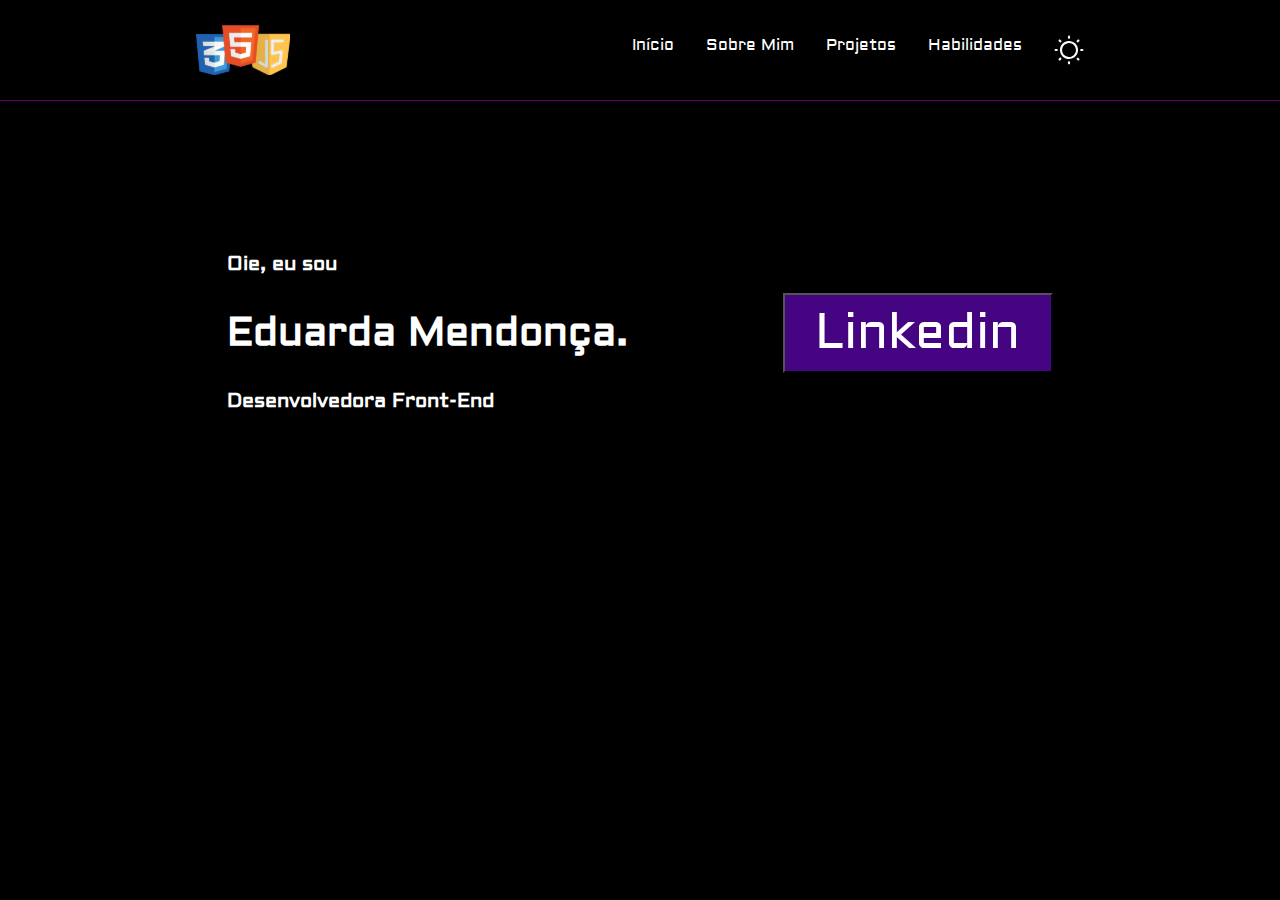
==== Portfólio/index.html @ 211b94f9 "Add files via upload" ====
<!DOCTYPE html>
<html lang="pt-BR">

<head>
    <meta charset="UTF-8">
    <meta name="viewport" content="width=device-width, initial-scale=1.0">
    <meta name="description" content="Oie, eu sou Eduarda Mendonça. Desenvolvedora Front-End e sou apaixonada por progrmação, amo essa área que podemos criar tudo o que quisermos. 
    Meu primeiro contato com ela foi atravéz do meu primeiro curso em 2018 sobre linguagem C, mas só comecei a me aprofundar no assunto em 2021, quando iniciei o curso técnino sobre análise e desenvolvimento de sistemas.">
    <title>Portfólio - Eduarda Mendonça</title>
</head>

<body>
    <header class="header">
        <img class="header-img-logo" src="logo.svg" alt="Logo">
        <nav class="header-nav">
            <a class="header-nav-a">Início</a>
            <a class="header-nav-a">Sobre Mim</a>
            <a class="header-nav-a">Projetos</a>
            <a class="header-nav-a">Habilidades</a>
            <img class="header-nav-img-modo-claro" src="sol.svg" alt="Clique aqui para obter o modo claro">
            <link rel="stylesheet" type="text/css" href="style.css">
        </nav>
    </header>

    <main class="main">
        <div class="main-div">
            <h2 class="main-div-h2">Oie, eu sou</h2>
            <h1 class="main-div-h1"><strong>Eduarda Mendonça.</strong></h1>
            <h2 class="main-div-h2">Desenvolvedora Front-End</h2>
        </div>
        <div>
            <button class="main-button">Linkedin</button>
        </div>
    </main>

    <footer class="footer">
        <h3 class="footer-h3">Contato</h3>
        <h4 class="footer-h4">email: eduarda04m@gmail.com</h4>
    </footer>
</body>

</html>
---- Portfólio/style.css ----
@import url('https://fonts.googleapis.com/css2?family=Aldrich&display=swap');

*{
    margin: 0;
    padding: 0;
    box-sizing: border-box;
    text-decoration: none;
}

body{
    font-size: 100%;
    background: #000000;
    box-shadow: 0px 4px 4px rgba(0, 0, 0, 0.25);
}

.header{
    display: flex;
    flex-direction: row; /*direção em linha*/ 
    align-items: center;
    justify-content: space-around; /*espaço entre os itens*/
    padding: 25px; /*espaço dos itens para o topo da página*/
}

.header-img-logo{
    height: 50px;
}

.header-nav-img-modo-claro{
    height: 30px;
}

.header-nav{
    display: flex;
    gap: 32px;
}

.header-nav-a{
    font-family: 'Aldrich', sans-serif;
    color: #FFFFFF;
    font-weight: 400;
}

.main{
    margin-bottom: 48px;
    border-top: 0.4px solid #6A006C;
}

.main{
    display: flex;
    flex-direction: row;
    align-items: center;
    justify-content: space-around;
    align-content: center;
    font-family: 'Aldrich', sans-serif;
    padding: 150px;
    font-weight: 400px;
    color: #FFFFFF; 
}

.main-div{
    display: flex;
    flex-direction: column;
    gap: 30px;
}

.main-div-h1{
    font-size: 40px;
}

.main-div-h2{
    font-size: 20px;
}

.main-button{
    background-color: #450482;
    width: 270px;
    height: 80px;
    font-size: 50px;
    font-family: 'Aldrich', sans-serif;
    font-weight: 400px;
    color: #FFFFFF; 
}
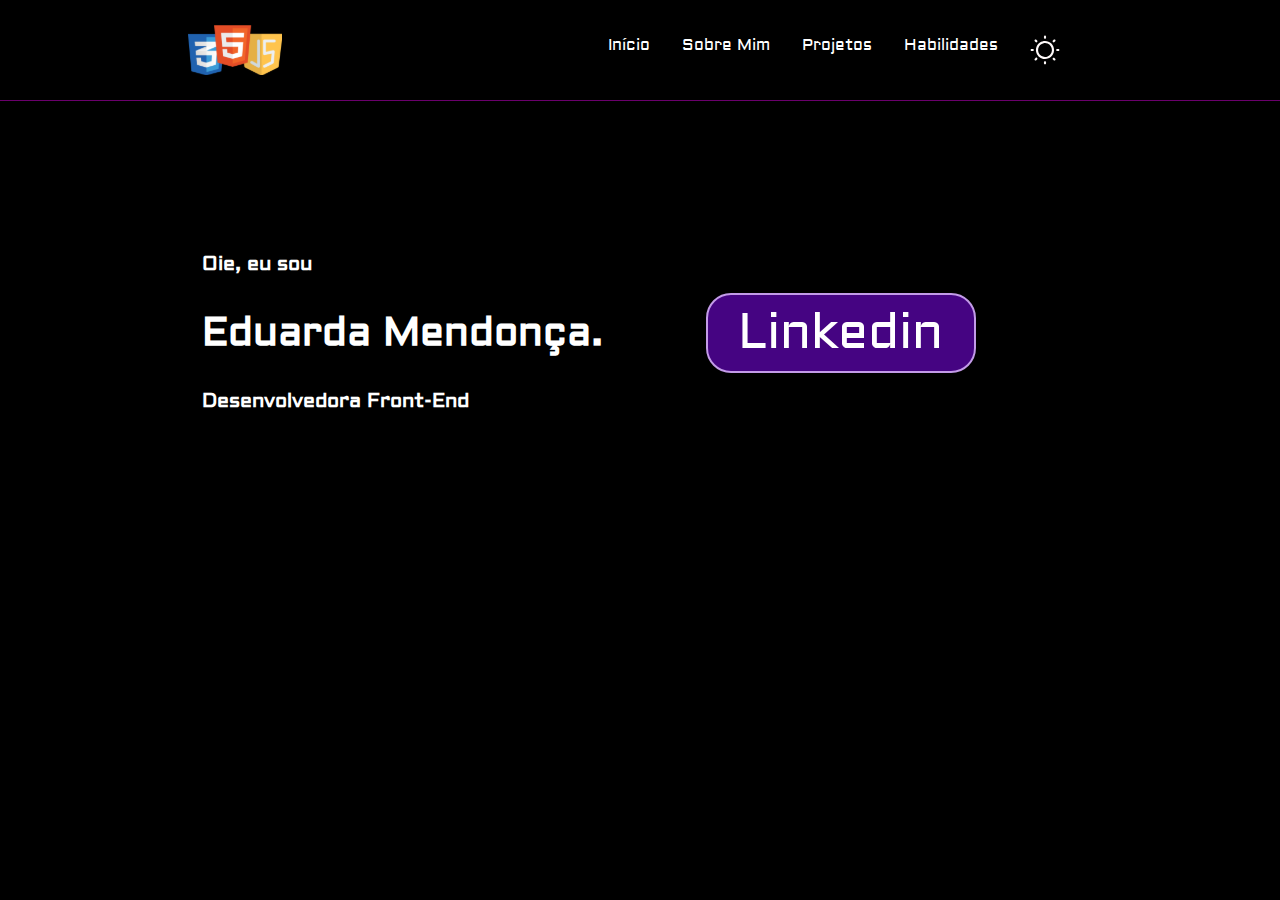
==== commit fc80d47f: "Add files via upload" ====
--- a/Portfólio/index.html
+++ b/Portfólio/index.html
@@ -19,6 +19,7 @@
             <a class="header-nav-a">Habilidades</a>
             <img class="header-nav-img-modo-claro" src="sol.svg" alt="Clique aqui para obter o modo claro">
             <link rel="stylesheet" type="text/css" href="style.css">
+            <img class="main-fundo" scr="fundo.svg">
         </nav>
     </header>
 
@@ -28,15 +29,14 @@
             <h1 class="main-div-h1"><strong>Eduarda Mendonça.</strong></h1>
             <h2 class="main-div-h2">Desenvolvedora Front-End</h2>
         </div>
-        <div>
-            <button class="main-button">Linkedin</button>
-        </div>
-    </main>
+            <button class="main-button" href="https://www.linkedin.com/in/eduarda-mendon%C3%A7a-ba75b21ba">Linkedin</button>
+            <img class="main-fundo" scr="fundo.svg">
+        </main>
 
-    <footer class="footer">
+   <!--<footer class="footer">
         <h3 class="footer-h3">Contato</h3>
         <h4 class="footer-h4">email: eduarda04m@gmail.com</h4>
-    </footer>
+    </footer>-->
 </body>
 
 </html>--- a/Portfólio/style.css
+++ b/Portfólio/style.css
@@ -31,7 +31,7 @@
 
 .header-nav{
     display: flex;
-    gap: 32px;
+    gap: 32px;/*espaço entre as coisas*/
 }
 
 .header-nav-a{
@@ -79,4 +79,13 @@
     font-family: 'Aldrich', sans-serif;
     font-weight: 400px;
     color: #FFFFFF; 
+    border-style:solid;
+    border-width:2px;
+    border-color: #C39BE8;
+    border-radius: 25px;
+}
+.main-button:hover{
+    background-color: #C39BE8;
+    border-color: #450482;
+    color: #000000;
 }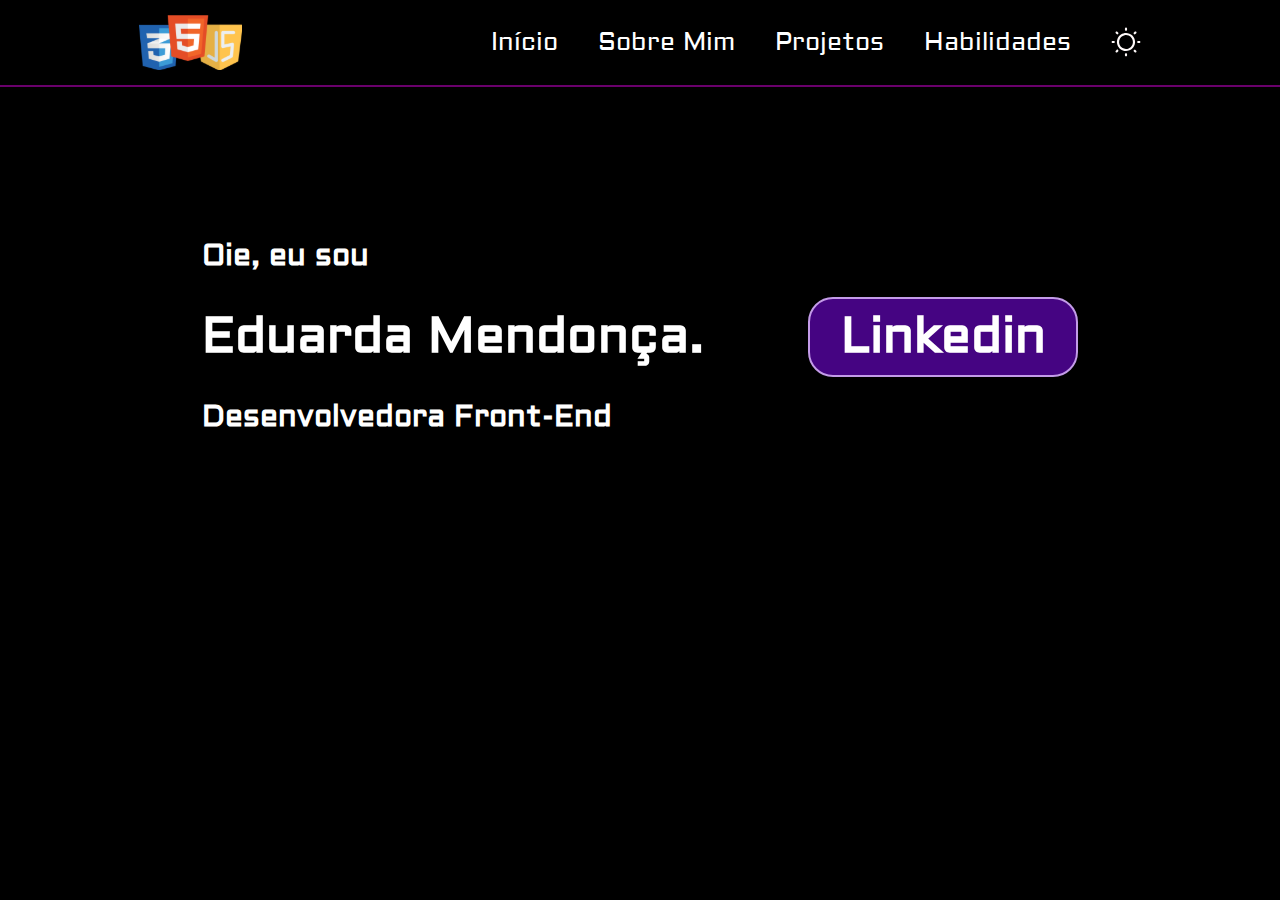
==== commit e62dd0d6: "0.0.1" ====
--- a/Portfólio/index.html
+++ b/Portfólio/index.html
@@ -1,42 +1,42 @@
 <!DOCTYPE html>
 <html lang="pt-BR">
-
 <head>
     <meta charset="UTF-8">
+    <meta http-equiv="X-UA-Compatible" content="IE=edge">
     <meta name="viewport" content="width=device-width, initial-scale=1.0">
     <meta name="description" content="Oie, eu sou Eduarda Mendonça. Desenvolvedora Front-End e sou apaixonada por progrmação, amo essa área que podemos criar tudo o que quisermos. 
     Meu primeiro contato com ela foi atravéz do meu primeiro curso em 2018 sobre linguagem C, mas só comecei a me aprofundar no assunto em 2021, quando iniciei o curso técnino sobre análise e desenvolvimento de sistemas.">
+    <link rel="stylesheet" type="text/css" href="index.css">
     <title>Portfólio - Eduarda Mendonça</title>
 </head>
-
 <body>
+    
     <header class="header">
-        <img class="header-img-logo" src="logo.svg" alt="Logo">
+        <img class="header-img-logo" href="index.html" src="imagens/logo.svg" alt="Logo" >
         <nav class="header-nav">
-            <a class="header-nav-a">Início</a>
-            <a class="header-nav-a">Sobre Mim</a>
-            <a class="header-nav-a">Projetos</a>
-            <a class="header-nav-a">Habilidades</a>
-            <img class="header-nav-img-modo-claro" src="sol.svg" alt="Clique aqui para obter o modo claro">
-            <link rel="stylesheet" type="text/css" href="style.css">
-            <img class="main-fundo" scr="fundo.svg">
+            <a class="header-nav-a" href="index.html">Início</a>
+            <a class="header-nav-a" href="sobreMim.html">Sobre Mim</a>
+            <a class="header-nav-a" href="projetos.html">Projetos</a>
+            <a class="header-nav-a" href="habilidades.html">Habilidades</a>
+            <img class="header-nav-img-modo-claro" src="imagens/sol.svg" alt="Clique aqui para obter o modo claro">
         </nav>
     </header>
-
     <main class="main">
+        
         <div class="main-div">
             <h2 class="main-div-h2">Oie, eu sou</h2>
             <h1 class="main-div-h1"><strong>Eduarda Mendonça.</strong></h1>
             <h2 class="main-div-h2">Desenvolvedora Front-End</h2>
         </div>
-            <button class="main-button" href="https://www.linkedin.com/in/eduarda-mendon%C3%A7a-ba75b21ba">Linkedin</button>
-            <img class="main-fundo" scr="fundo.svg">
+        <a href="https://www.linkedin.com/in/eduarda-mendonca" target="_self">
+            <button class="main-button">
+                <b class="text">Linkedin</b>
+            </button> 
+        </a>
         </main>
-
    <!--<footer class="footer">
         <h3 class="footer-h3">Contato</h3>
         <h4 class="footer-h4">email: eduarda04m@gmail.com</h4>
     </footer>-->
 </body>
-
 </html>--- a/Portfólio/index.css
+++ b/Portfólio/index.css
@@ -0,0 +1,97 @@
+@import url('https://fonts.googleapis.com/css2?family=Aldrich&display=swap');
+
+*{
+    margin: 0;
+    padding: 0;
+    box-sizing: border-box;
+    text-decoration: none;
+}
+body{
+    font-size: 100%;
+    background: #000000;
+    box-shadow: 0px 4px 4px rgba(0, 0, 0, 0.25);
+    background-repeat: no-repeat;
+    background-position: right center;
+}
+.reta{
+    border-bottom: 1px solid orangered;
+    width: 20%;
+}
+.header{
+    display: flex;
+    flex-direction: row; /*direção em linha*/ 
+    align-items: center;
+    justify-content: space-around; /*espaço entre os itens*/
+    font-size: 25px;
+    padding: 15px; /*espaço dos itens para o topo da página*/
+}
+.header-img-logo{
+    height: 55px;
+    cursor: pointer;
+}
+.header-nav-img-modo-claro{
+    height: 30px;
+    cursor: pointer;
+}
+.header-nav{
+    display: flex;
+    gap: 40px;/*espaço entre as coisas*/
+}
+.header-nav-a{
+    font-family: 'Aldrich', sans-serif;
+    color: #FFFFFF;
+    font-weight: 400;
+}
+.header-nav-a:hover{
+    color: #6A006C;
+}
+.main{
+    margin-bottom: 55px;
+    border-top: 2px solid #6A006C;
+}
+.main{
+    display: flex;
+    flex-direction: row;
+    align-items: center;
+    justify-content: space-around;
+    align-content: center;
+    font-family: 'Aldrich', sans-serif;
+    padding: 150px;
+    font-weight: 400px;
+    color: #FFFFFF; 
+}
+
+.main-div{
+    display: flex;
+    flex-direction: column;
+    gap: 30px;
+}
+
+.main-div-h1{
+    font-size: 50px;
+}
+.main-div-h2{
+    font-size: 30px;
+}
+.main-button{
+    background-color: #450482;
+    width: 270px;
+    height: 80px;
+    font-size: 50px;
+    font-family: 'Aldrich', sans-serif;
+    font-weight: 400px;
+    color: #FFFFFF; 
+    border-style:solid;
+    border-width:2px;
+    border-color: #C39BE8;
+    border-radius: 25px;
+    cursor: pointer;
+}
+.main-button:hover{/*mudar o estilo ao passar o mause por cima*/
+    background-color: #C39BE8;
+    border-color: #450482;
+    color: #000000;
+}
+.main-div-h3{
+    font-size: 25px;
+}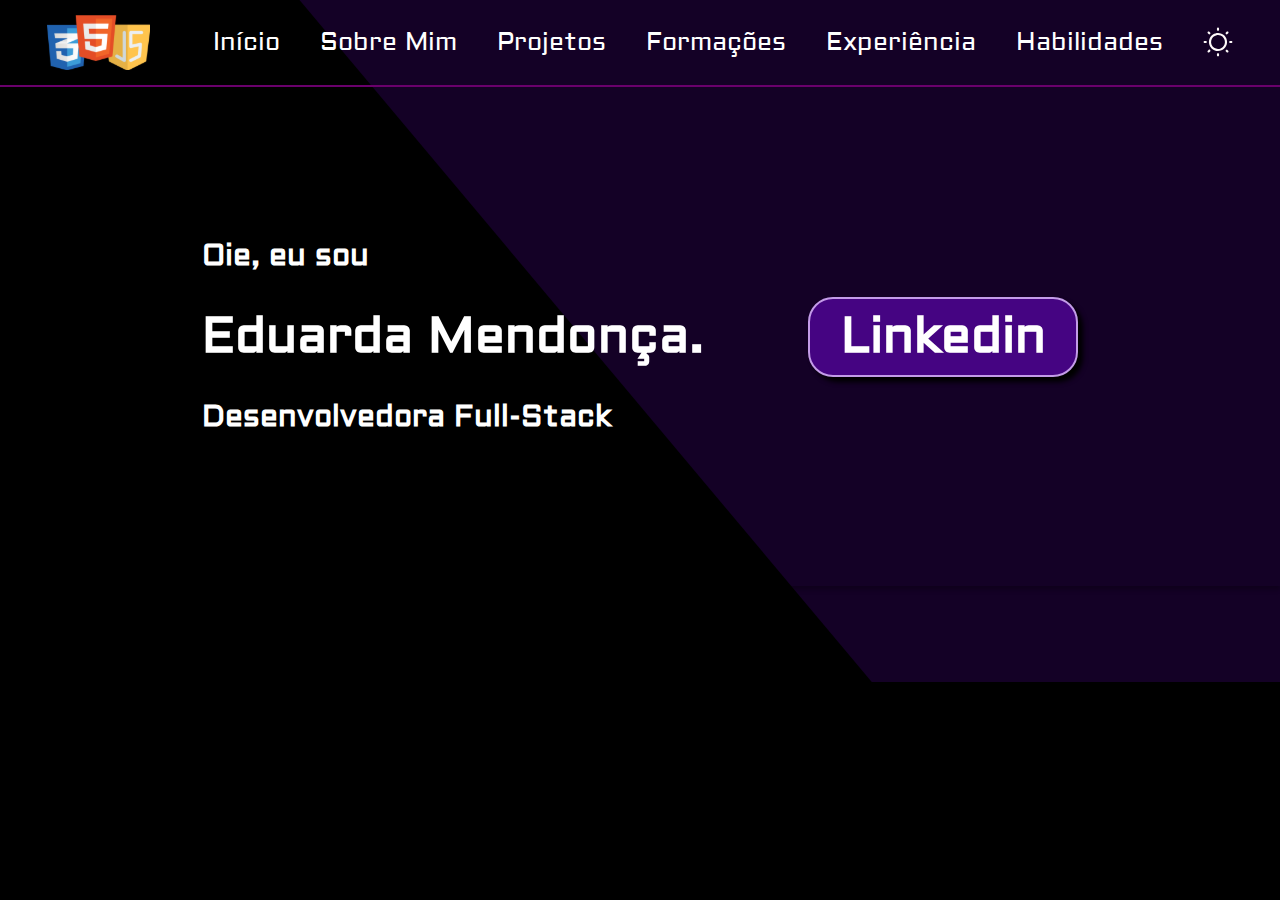
==== commit 8466e705: "0.0.1" ====
--- a/Portfólio/index.html
+++ b/Portfólio/index.html
@@ -10,23 +10,23 @@
     <title>Portfólio - Eduarda Mendonça</title>
 </head>
 <body>
-    
     <header class="header">
         <img class="header-img-logo" href="index.html" src="imagens/logo.svg" alt="Logo" >
         <nav class="header-nav">
             <a class="header-nav-a" href="index.html">Início</a>
             <a class="header-nav-a" href="sobreMim.html">Sobre Mim</a>
             <a class="header-nav-a" href="projetos.html">Projetos</a>
+            <a class="header-nav-a" href="sobreMim.html">Formações</a>
+            <a class="header-nav-a" href="sobreMim.html">Experiência</a>
             <a class="header-nav-a" href="habilidades.html">Habilidades</a>
             <img class="header-nav-img-modo-claro" src="imagens/sol.svg" alt="Clique aqui para obter o modo claro">
         </nav>
     </header>
     <main class="main">
-        
         <div class="main-div">
             <h2 class="main-div-h2">Oie, eu sou</h2>
             <h1 class="main-div-h1"><strong>Eduarda Mendonça.</strong></h1>
-            <h2 class="main-div-h2">Desenvolvedora Front-End</h2>
+            <h2 class="main-div-h2">Desenvolvedora Full-Stack</h2>
         </div>
         <a href="https://www.linkedin.com/in/eduarda-mendonca" target="_self">
             <button class="main-button">
--- a/Portfólio/index.css
+++ b/Portfólio/index.css
@@ -10,12 +10,10 @@
     font-size: 100%;
     background: #000000;
     box-shadow: 0px 4px 4px rgba(0, 0, 0, 0.25);
+    background-image: url(imagens/fundo.svg);
     background-repeat: no-repeat;
-    background-position: right center;
-}
-.reta{
-    border-bottom: 1px solid orangered;
-    width: 20%;
+    background-position: 100% 0%;
+    background-size: 80%;
 }
 .header{
     display: flex;
@@ -86,6 +84,7 @@
     border-color: #C39BE8;
     border-radius: 25px;
     cursor: pointer;
+    box-shadow: 5px 5px 5px black;
 }
 .main-button:hover{/*mudar o estilo ao passar o mause por cima*/
     background-color: #C39BE8;
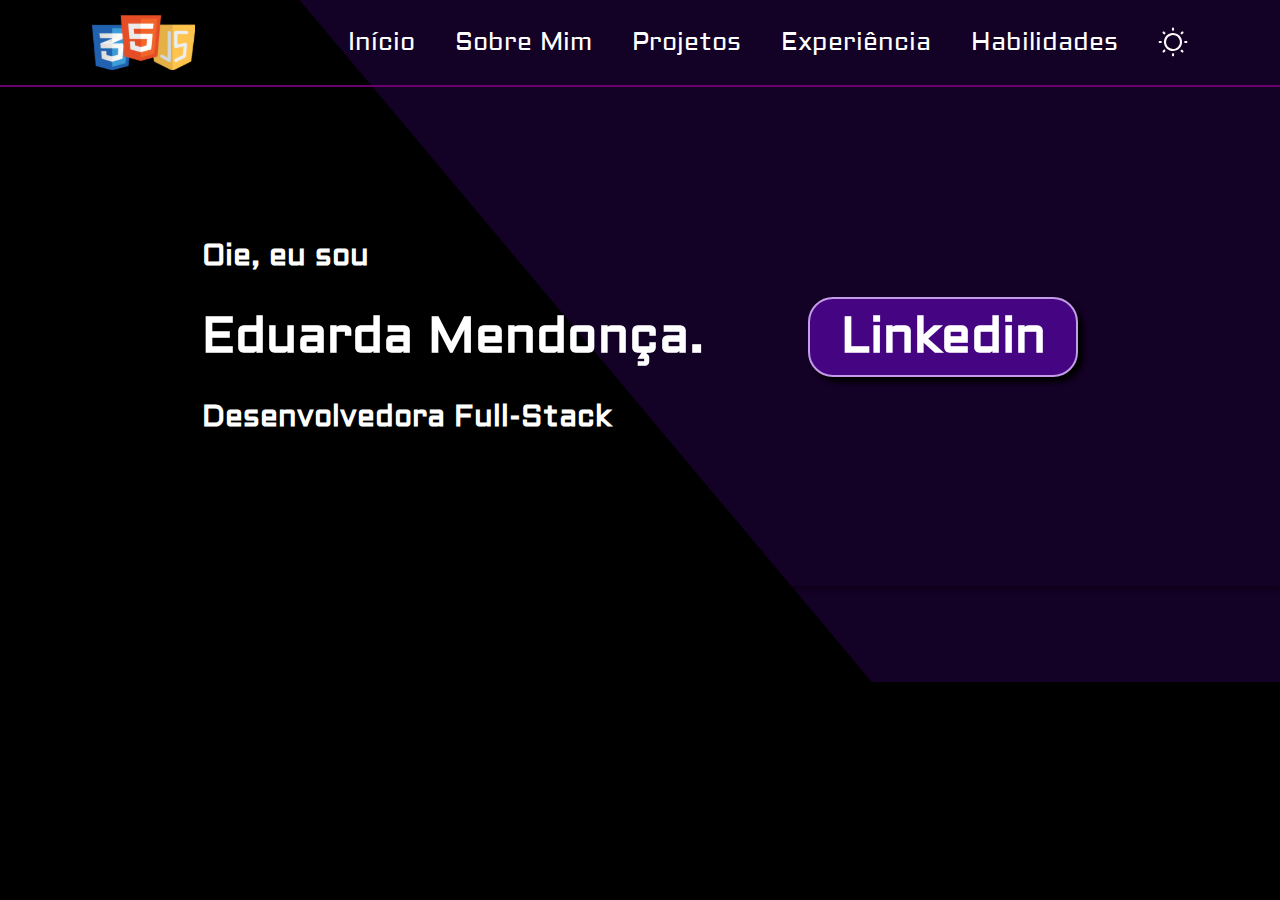
==== commit d7153e05: "0.0.1" ====
--- a/Portfólio/index.html
+++ b/Portfólio/index.html
@@ -16,7 +16,6 @@
             <a class="header-nav-a" href="index.html">Início</a>
             <a class="header-nav-a" href="sobreMim.html">Sobre Mim</a>
             <a class="header-nav-a" href="projetos.html">Projetos</a>
-            <a class="header-nav-a" href="sobreMim.html">Formações</a>
             <a class="header-nav-a" href="sobreMim.html">Experiência</a>
             <a class="header-nav-a" href="habilidades.html">Habilidades</a>
             <img class="header-nav-img-modo-claro" src="imagens/sol.svg" alt="Clique aqui para obter o modo claro">
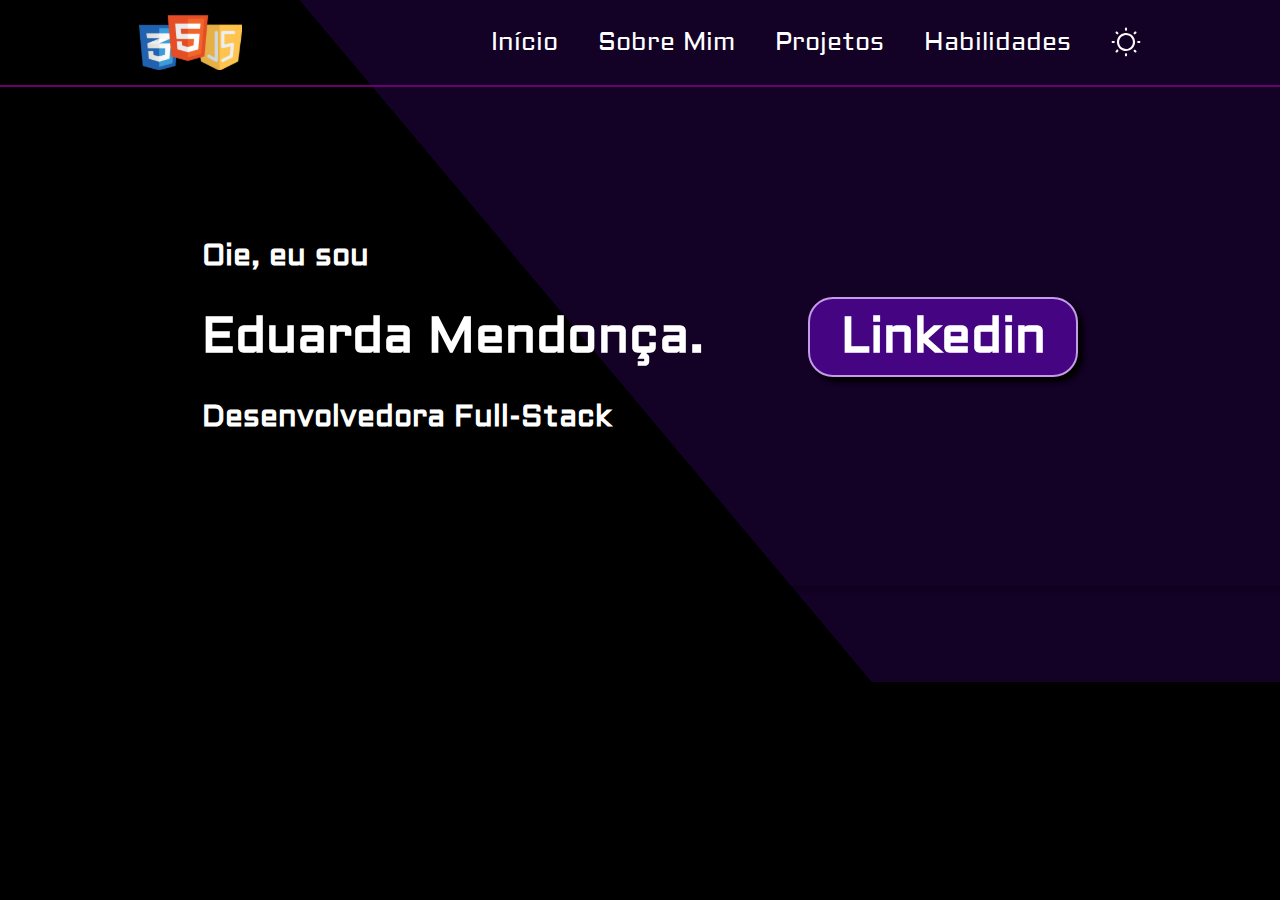
==== commit 4c08c77c: "0.0.1" ====
--- a/Portfólio/index.html
+++ b/Portfólio/index.html
@@ -16,7 +16,6 @@
             <a class="header-nav-a" href="index.html">Início</a>
             <a class="header-nav-a" href="sobreMim.html">Sobre Mim</a>
             <a class="header-nav-a" href="projetos.html">Projetos</a>
-            <a class="header-nav-a" href="sobreMim.html">Experiência</a>
             <a class="header-nav-a" href="habilidades.html">Habilidades</a>
             <img class="header-nav-img-modo-claro" src="imagens/sol.svg" alt="Clique aqui para obter o modo claro">
         </nav>
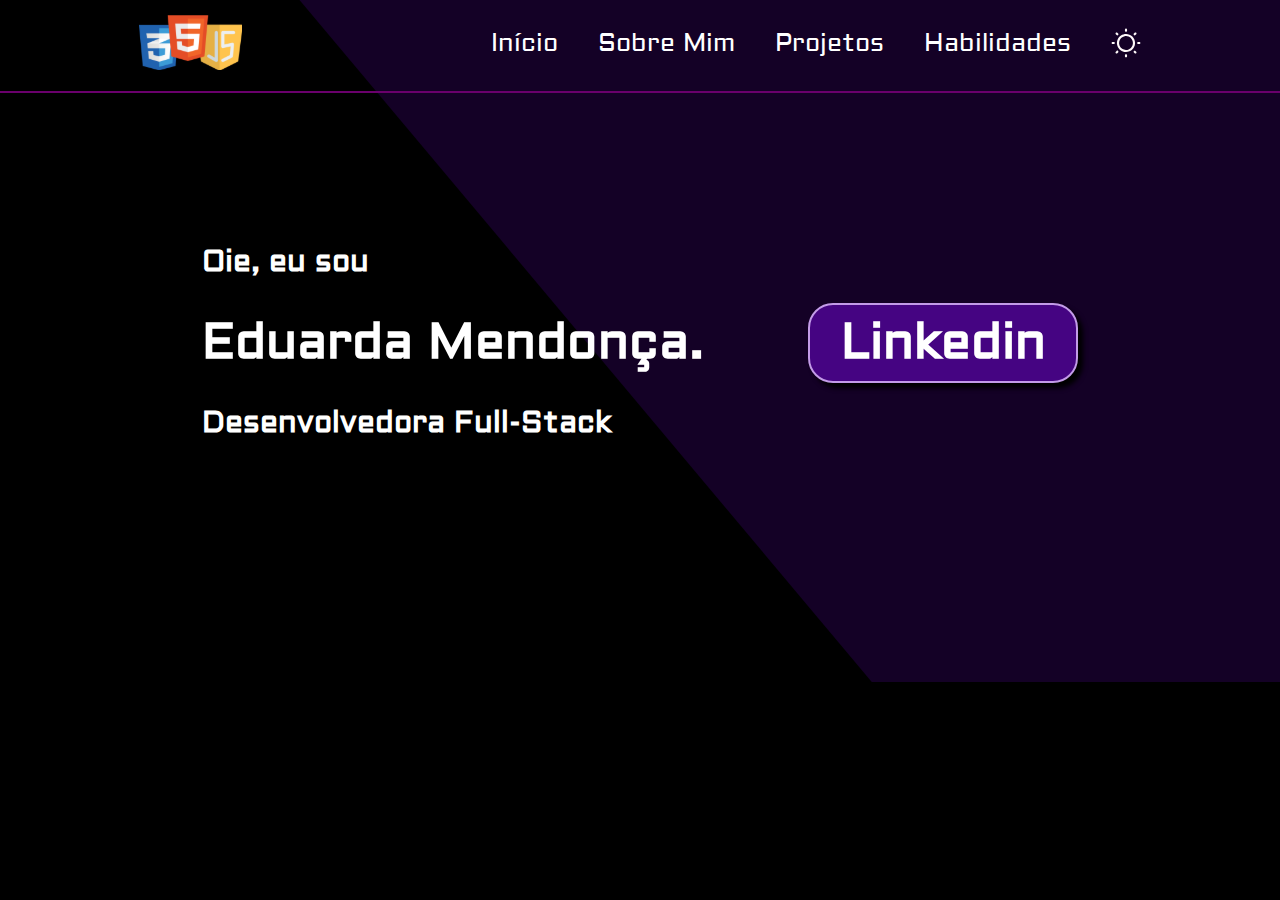
==== commit 7a303a0c: "0.0.1" ====
--- a/Portfólio/index.html
+++ b/Portfólio/index.html
@@ -7,17 +7,27 @@
     <meta name="description" content="Oie, eu sou Eduarda Mendonça. Desenvolvedora Front-End e sou apaixonada por progrmação, amo essa área que podemos criar tudo o que quisermos. 
     Meu primeiro contato com ela foi atravéz do meu primeiro curso em 2018 sobre linguagem C, mas só comecei a me aprofundar no assunto em 2021, quando iniciei o curso técnino sobre análise e desenvolvimento de sistemas.">
     <link rel="stylesheet" type="text/css" href="index.css">
+    <script src="js/dark.js" defer></script>
     <title>Portfólio - Eduarda Mendonça</title>
 </head>
 <body>
     <header class="header">
-        <img class="header-img-logo" href="index.html" src="imagens/logo.svg" alt="Logo" >
+        <a href="index.html">
+            <img class="header-img-logo" href="index.html" src="imagens/logo.svg" alt="Logo" >
+        </a>
         <nav class="header-nav">
             <a class="header-nav-a" href="index.html">Início</a>
             <a class="header-nav-a" href="sobreMim.html">Sobre Mim</a>
             <a class="header-nav-a" href="projetos.html">Projetos</a>
             <a class="header-nav-a" href="habilidades.html">Habilidades</a>
-            <img class="header-nav-img-modo-claro" src="imagens/sol.svg" alt="Clique aqui para obter o modo claro">
+            <div>
+                <input type="checkbox" class="change-theme" id="chk"/>
+                <label class="label" for="chk">
+                    <img class="header-nav-img-modo-claro" src="imagens/sol.svg" alt="Clique aqui para obter o modo claro">
+                    <img class="header-nav-img-modo-escuro" src="imagens/lua.svg" alt="Clique aqui para obter o modo escuro">
+                </label>
+            </div>
+            
         </nav>
     </header>
     <main class="main">
--- a/Portfólio/index.css
+++ b/Portfólio/index.css
@@ -9,11 +9,14 @@
 body{
     font-size: 100%;
     background: #000000;
-    box-shadow: 0px 4px 4px rgba(0, 0, 0, 0.25);
     background-image: url(imagens/fundo.svg);
     background-repeat: no-repeat;
     background-position: 100% 0%;
     background-size: 80%;
+    transition: background 0.5s linear;
+}
+input[type="checkbox"]{
+    display: none;
 }
 .header{
     display: flex;
@@ -31,6 +34,9 @@
     height: 30px;
     cursor: pointer;
 }
+.header-nav-img-modo-escuro{
+    display: none;
+}
 .header-nav{
     display: flex;
     gap: 40px;/*espaço entre as coisas*/
@@ -39,6 +45,7 @@
     font-family: 'Aldrich', sans-serif;
     color: #FFFFFF;
     font-weight: 400;
+    
 }
 .header-nav-a:hover{
     color: #6A006C;
@@ -93,4 +100,35 @@
 }
 .main-div-h3{
     font-size: 25px;
-}+}
+body.dark{
+    background-color: #FFFFFF;
+}
+.dark .header-nav-a:hover{
+    color: #6A006C;
+}
+.dark .header-nav-img-modo-claro{
+    display:none;
+}
+.dark .header-nav-img-modo-escuro{
+    display: block;
+    height: 30px;
+    cursor: pointer;
+}
+.dark .header-nav-a{
+    color: #000000;
+}
+.dark .main{
+    color:#000000;
+}
+.dark .main-button{
+    background-color: #C39BE8 ;
+    color: #000000; 
+    border-color: #450482;
+    transition: background 0.5s linear;
+}
+.dark .main-button:hover{/*mudar o estilo ao passar o mause por cima*/
+    background-color: #450482;
+    border-color: #C39BE8;
+    color: #ffffff;
+}
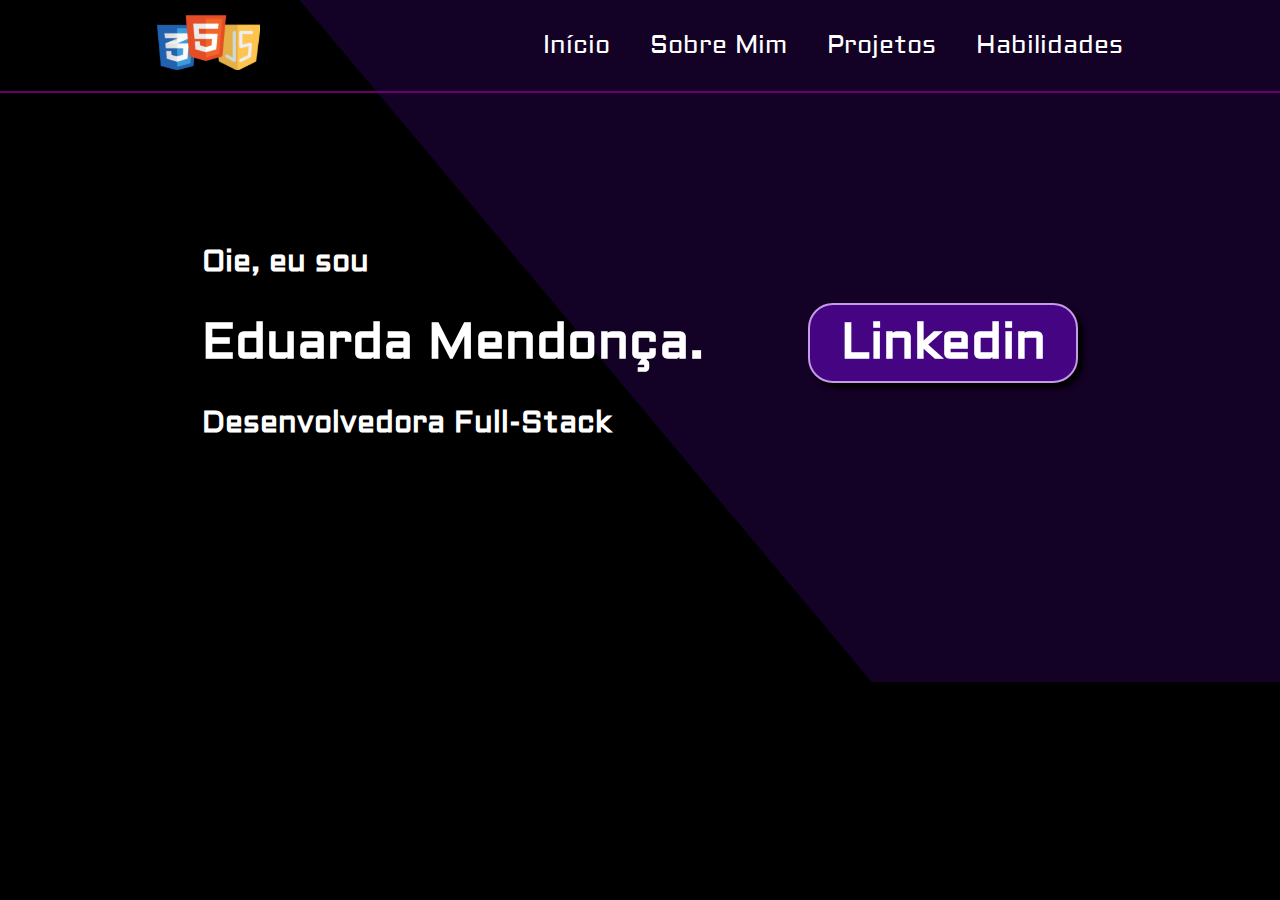
==== commit 9539f5d0: "0.0.1" ====
--- a/Portfólio/index.html
+++ b/Portfólio/index.html
@@ -20,14 +20,13 @@
             <a class="header-nav-a" href="sobreMim.html">Sobre Mim</a>
             <a class="header-nav-a" href="projetos.html">Projetos</a>
             <a class="header-nav-a" href="habilidades.html">Habilidades</a>
-            <div>
+            <!--<div>
                 <input type="checkbox" class="change-theme" id="chk"/>
                 <label class="label" for="chk">
                     <img class="header-nav-img-modo-claro" src="imagens/sol.svg" alt="Clique aqui para obter o modo claro">
                     <img class="header-nav-img-modo-escuro" src="imagens/lua.svg" alt="Clique aqui para obter o modo escuro">
                 </label>
-            </div>
-            
+            </div>-->
         </nav>
     </header>
     <main class="main">
